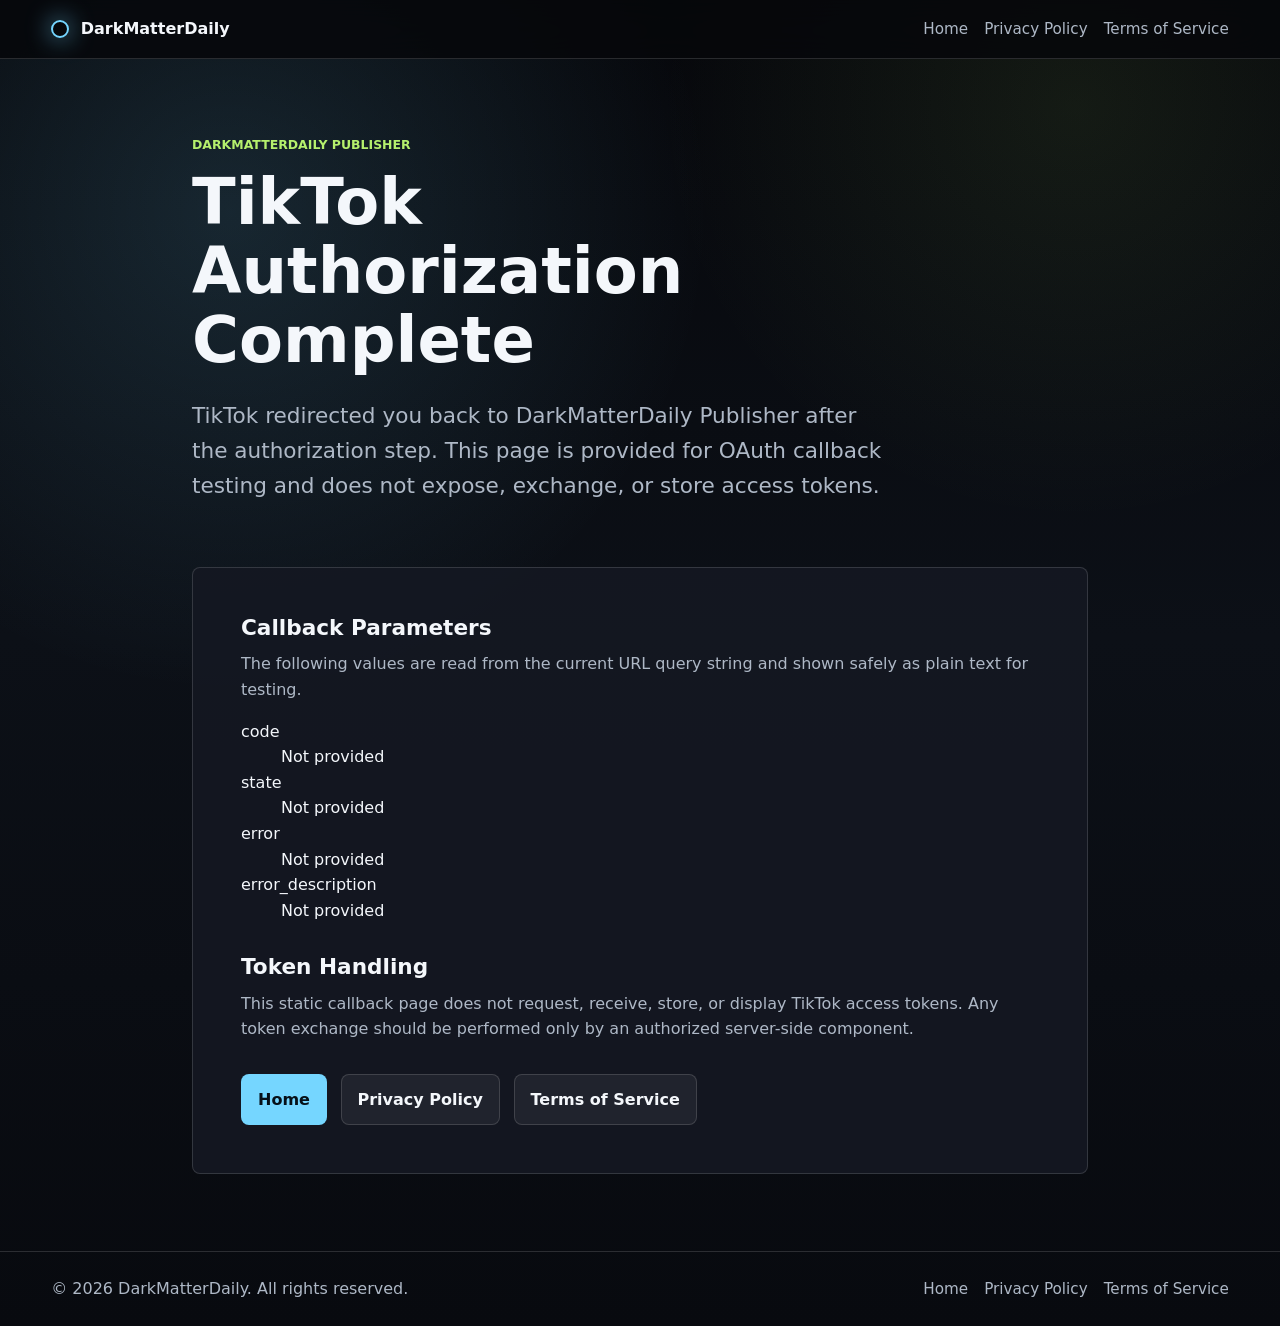
==== callback.html @ 76a9b8d0 "Add TikTok OAuth callback page" ====
<!doctype html>
<html lang="en">
  <head>
    <meta charset="utf-8">
    <meta name="viewport" content="width=device-width, initial-scale=1">
    <meta
      name="description"
      content="TikTok authorization callback page for DarkMatterDaily Publisher."
    >
    <title>TikTok Authorization Complete | DarkMatterDaily Publisher</title>
    <link rel="stylesheet" href="styles.css">
  </head>
  <body>
    <header class="site-header">
      <a class="brand" href="index.html" aria-label="DarkMatterDaily home">
        <span class="brand-mark" aria-hidden="true"></span>
        <span>DarkMatterDaily</span>
      </a>
      <nav class="site-nav" aria-label="Primary navigation">
        <a href="index.html">Home</a>
        <a href="privacy.html">Privacy Policy</a>
        <a href="terms.html">Terms of Service</a>
      </nav>
    </header>

    <main class="legal-page">
      <section class="legal-hero">
        <p class="eyebrow">DarkMatterDaily Publisher</p>
        <h1>TikTok Authorization Complete</h1>
        <p class="lead">
          TikTok redirected you back to DarkMatterDaily Publisher after the
          authorization step. This page is provided for OAuth callback testing and
          does not expose, exchange, or store access tokens.
        </p>
      </section>

      <section class="legal-content" aria-labelledby="callback-details">
        <h2 id="callback-details">Callback Parameters</h2>
        <p>
          The following values are read from the current URL query string and shown
          safely as plain text for testing.
        </p>

        <dl class="parameter-list">
          <div>
            <dt>code</dt>
            <dd id="param-code">Not provided</dd>
          </div>
          <div>
            <dt>state</dt>
            <dd id="param-state">Not provided</dd>
          </div>
          <div>
            <dt>error</dt>
            <dd id="param-error">Not provided</dd>
          </div>
          <div>
            <dt>error_description</dt>
            <dd id="param-error-description">Not provided</dd>
          </div>
        </dl>

        <h2>Token Handling</h2>
        <p>
          This static callback page does not request, receive, store, or display
          TikTok access tokens. Any token exchange should be performed only by an
          authorized server-side component.
        </p>

        <div class="hero-actions legal-actions">
          <a class="button primary" href="index.html">Home</a>
          <a class="button secondary" href="privacy.html">Privacy Policy</a>
          <a class="button secondary" href="terms.html">Terms of Service</a>
        </div>
      </section>
    </main>

    <footer class="site-footer">
      <p>&copy; 2026 DarkMatterDaily. All rights reserved.</p>
      <nav aria-label="Footer navigation">
        <a href="index.html">Home</a>
        <a href="privacy.html">Privacy Policy</a>
        <a href="terms.html">Terms of Service</a>
      </nav>
    </footer>

    <script>
      (function () {
        const params = new URLSearchParams(window.location.search);
        const fields = [
          ["code", "param-code"],
          ["state", "param-state"],
          ["error", "param-error"],
          ["error_description", "param-error-description"]
        ];

        fields.forEach(function ([name, elementId]) {
          const element = document.getElementById(elementId);
          const value = params.get(name);
          element.textContent = value && value.trim() ? value : "Not provided";
        });
      })();
    </script>
  </body>
</html>
---- styles.css ----
:root {
  color-scheme: dark;
  --bg: #06070b;
  --bg-soft: #10131a;
  --panel: #151923;
  --panel-strong: #1f2530;
  --text: #f4f7fb;
  --muted: #aeb8c6;
  --line: rgba(255, 255, 255, 0.14);
  --accent: #75d6ff;
  --accent-strong: #b5f06d;
  --warning: #ffd166;
  --shadow: 0 24px 80px rgba(0, 0, 0, 0.34);
  font-family:
    Inter, ui-sans-serif, system-ui, -apple-system, BlinkMacSystemFont, "Segoe UI",
    sans-serif;
}

* {
  box-sizing: border-box;
}

html {
  background: var(--bg);
}

body {
  min-height: 100vh;
  margin: 0;
  color: var(--text);
  background:
    radial-gradient(circle at 18% 16%, rgba(117, 214, 255, 0.14), transparent 30rem),
    radial-gradient(circle at 84% 8%, rgba(181, 240, 109, 0.08), transparent 26rem),
    linear-gradient(180deg, #06070b 0%, #0c1017 48%, #080a0f 100%);
  line-height: 1.6;
}

a {
  color: inherit;
}

.site-header {
  position: sticky;
  top: 0;
  z-index: 10;
  display: flex;
  align-items: center;
  justify-content: space-between;
  gap: 1rem;
  padding: 1rem clamp(1rem, 4vw, 4rem);
  border-bottom: 1px solid var(--line);
  background: rgba(6, 7, 11, 0.86);
  backdrop-filter: blur(18px);
}

.brand {
  display: inline-flex;
  align-items: center;
  gap: 0.75rem;
  min-width: 0;
  color: var(--text);
  font-weight: 800;
  text-decoration: none;
  white-space: nowrap;
}

.brand-mark {
  width: 1.1rem;
  height: 1.1rem;
  flex: 0 0 auto;
  border: 2px solid var(--accent);
  border-radius: 999px;
  box-shadow: 0 0 24px rgba(117, 214, 255, 0.75);
}

.site-nav,
.site-footer nav {
  display: flex;
  flex-wrap: wrap;
  align-items: center;
  justify-content: flex-end;
  gap: 0.5rem 1rem;
}

.site-nav a,
.site-footer a {
  color: var(--muted);
  font-size: 0.95rem;
  text-decoration: none;
}

.site-nav a:hover,
.site-nav a:focus-visible,
.site-footer a:hover,
.site-footer a:focus-visible,
a:hover,
a:focus-visible {
  color: var(--accent);
}

.hero {
  position: relative;
  display: grid;
  grid-template-columns: minmax(0, 1.05fr) minmax(18rem, 0.95fr);
  gap: clamp(2rem, 5vw, 5rem);
  align-items: center;
  min-height: min(760px, calc(100vh - 74px));
  padding: clamp(4rem, 8vw, 7rem) clamp(1rem, 4vw, 4rem) clamp(3rem, 6vw, 5rem);
  overflow: hidden;
}

.hero::after {
  content: "";
  position: absolute;
  inset: auto 0 0;
  height: 1px;
  background: var(--line);
}

.hero-content {
  position: relative;
  z-index: 2;
  max-width: 46rem;
}

.eyebrow {
  margin: 0 0 0.8rem;
  color: var(--accent-strong);
  font-size: 0.78rem;
  font-weight: 800;
  letter-spacing: 0;
  text-transform: uppercase;
}

h1,
h2 {
  margin: 0;
  line-height: 1.08;
  letter-spacing: 0;
}

h1 {
  max-width: 12ch;
  font-size: clamp(3rem, 7vw, 6.2rem);
}

h2 {
  font-size: clamp(1.5rem, 3vw, 2.5rem);
}

p {
  margin: 0;
}

.lead {
  max-width: 44rem;
  margin-top: 1.5rem;
  color: var(--muted);
  font-size: clamp(1.05rem, 2vw, 1.35rem);
}

.hero-actions {
  display: flex;
  flex-wrap: wrap;
  gap: 0.85rem;
  margin-top: 2rem;
}

.button {
  display: inline-flex;
  align-items: center;
  justify-content: center;
  min-height: 2.9rem;
  padding: 0.75rem 1rem;
  border: 1px solid var(--line);
  border-radius: 8px;
  font-weight: 800;
  text-decoration: none;
}

.button.primary {
  color: #061018;
  background: var(--accent);
  border-color: transparent;
}

.button.secondary {
  color: var(--text);
  background: rgba(255, 255, 255, 0.06);
}

.hero-media {
  position: relative;
  min-height: 28rem;
}

.planet {
  position: absolute;
  right: 5%;
  top: 18%;
  width: min(70vw, 28rem);
  aspect-ratio: 1;
  border-radius: 50%;
  background:
    radial-gradient(circle at 28% 26%, rgba(255, 255, 255, 0.72), transparent 0.45rem),
    radial-gradient(circle at 32% 28%, #9ed9ff 0%, #36617a 24%, #111925 58%, #02030a 100%);
  box-shadow:
    inset -42px -34px 80px rgba(0, 0, 0, 0.78),
    0 0 80px rgba(117, 214, 255, 0.22);
}

.orbit {
  position: absolute;
  right: 0;
  top: 8%;
  width: min(78vw, 34rem);
  aspect-ratio: 1;
  border: 1px solid rgba(255, 255, 255, 0.16);
  border-radius: 50%;
  transform: rotate(-18deg) scaleY(0.34);
}

.orbit-two {
  right: 8%;
  top: 17%;
  width: min(60vw, 27rem);
  border-color: rgba(181, 240, 109, 0.2);
  transform: rotate(19deg) scaleY(0.38);
}

.starfield {
  position: absolute;
  inset: 0;
  background-image:
    radial-gradient(circle, rgba(255, 255, 255, 0.86) 0 1px, transparent 1px),
    radial-gradient(circle, rgba(117, 214, 255, 0.9) 0 1px, transparent 1px);
  background-position:
    0 0,
    1.6rem 2.4rem;
  background-size:
    4.8rem 4.8rem,
    7rem 7rem;
  opacity: 0.28;
}

.content-band,
.contact-band {
  padding: clamp(3rem, 7vw, 6rem) clamp(1rem, 4vw, 4rem);
}

.content-band {
  background: rgba(255, 255, 255, 0.035);
  border-block: 1px solid var(--line);
}

.section-inner {
  max-width: 72rem;
  margin: 0 auto;
}

.two-column {
  display: grid;
  grid-template-columns: minmax(0, 0.8fr) minmax(0, 1.2fr);
  gap: clamp(1.5rem, 4vw, 4rem);
  align-items: start;
}

.text-stack {
  display: grid;
  gap: 1rem;
  color: var(--muted);
  font-size: 1.06rem;
}

.feature-grid {
  display: grid;
  grid-template-columns: repeat(3, minmax(0, 1fr));
  gap: 1rem;
  padding: clamp(3rem, 7vw, 6rem) clamp(1rem, 4vw, 4rem);
}

.feature-grid article {
  min-height: 13rem;
  padding: 1.35rem;
  border: 1px solid var(--line);
  border-radius: 8px;
  background: rgba(21, 25, 35, 0.82);
  box-shadow: var(--shadow);
}

.feature-grid p {
  margin-top: 1rem;
  color: var(--muted);
}

.contact-band a,
.legal-content a {
  color: var(--accent);
  overflow-wrap: anywhere;
}

.site-footer {
  display: flex;
  justify-content: space-between;
  gap: 1rem;
  padding: 1.5rem clamp(1rem, 4vw, 4rem);
  border-top: 1px solid var(--line);
  color: var(--muted);
}

.legal-page {
  padding: clamp(2.5rem, 6vw, 5rem) clamp(1rem, 4vw, 4rem);
}

.legal-hero,
.legal-content {
  max-width: 56rem;
  margin: 0 auto;
}

.legal-hero {
  padding-bottom: clamp(2rem, 5vw, 4rem);
}

.legal-hero h1 {
  max-width: 16ch;
  font-size: clamp(2.4rem, 5vw, 4.8rem);
}

.legal-content {
  padding: clamp(1.5rem, 4vw, 3rem);
  border: 1px solid var(--line);
  border-radius: 8px;
  background: rgba(21, 25, 35, 0.88);
}

.legal-content h2 {
  margin-top: 2rem;
  font-size: 1.35rem;
}

.legal-content h2:first-child {
  margin-top: 0;
}

.legal-content p,
.legal-content li {
  color: var(--muted);
}

.legal-content p {
  margin-top: 0.75rem;
}

.legal-content ul {
  margin: 0.85rem 0 0;
  padding-left: 1.25rem;
}

.legal-content li + li {
  margin-top: 0.45rem;
}

@media (max-width: 860px) {
  .site-header,
  .site-footer {
    align-items: flex-start;
    flex-direction: column;
  }

  .site-nav,
  .site-footer nav {
    justify-content: flex-start;
  }

  .hero {
    grid-template-columns: 1fr;
    min-height: auto;
    padding-top: 3.5rem;
  }

  .hero-media {
    order: -1;
    min-height: 18rem;
  }

  .planet {
    right: 50%;
    width: min(76vw, 18rem);
    transform: translateX(50%);
  }

  .orbit,
  .orbit-two {
    right: 50%;
    transform: translateX(50%) rotate(-18deg) scaleY(0.34);
  }

  .orbit-two {
    transform: translateX(50%) rotate(19deg) scaleY(0.38);
  }

  .two-column,
  .feature-grid {
    grid-template-columns: 1fr;
  }
}

@media (max-width: 520px) {
  .brand {
    white-space: normal;
  }

  h1 {
    font-size: 2.65rem;
  }

  .button {
    width: 100%;
  }

  .feature-grid article {
    min-height: auto;
  }

  .legal-content {
    padding: 1.25rem;
  }
}
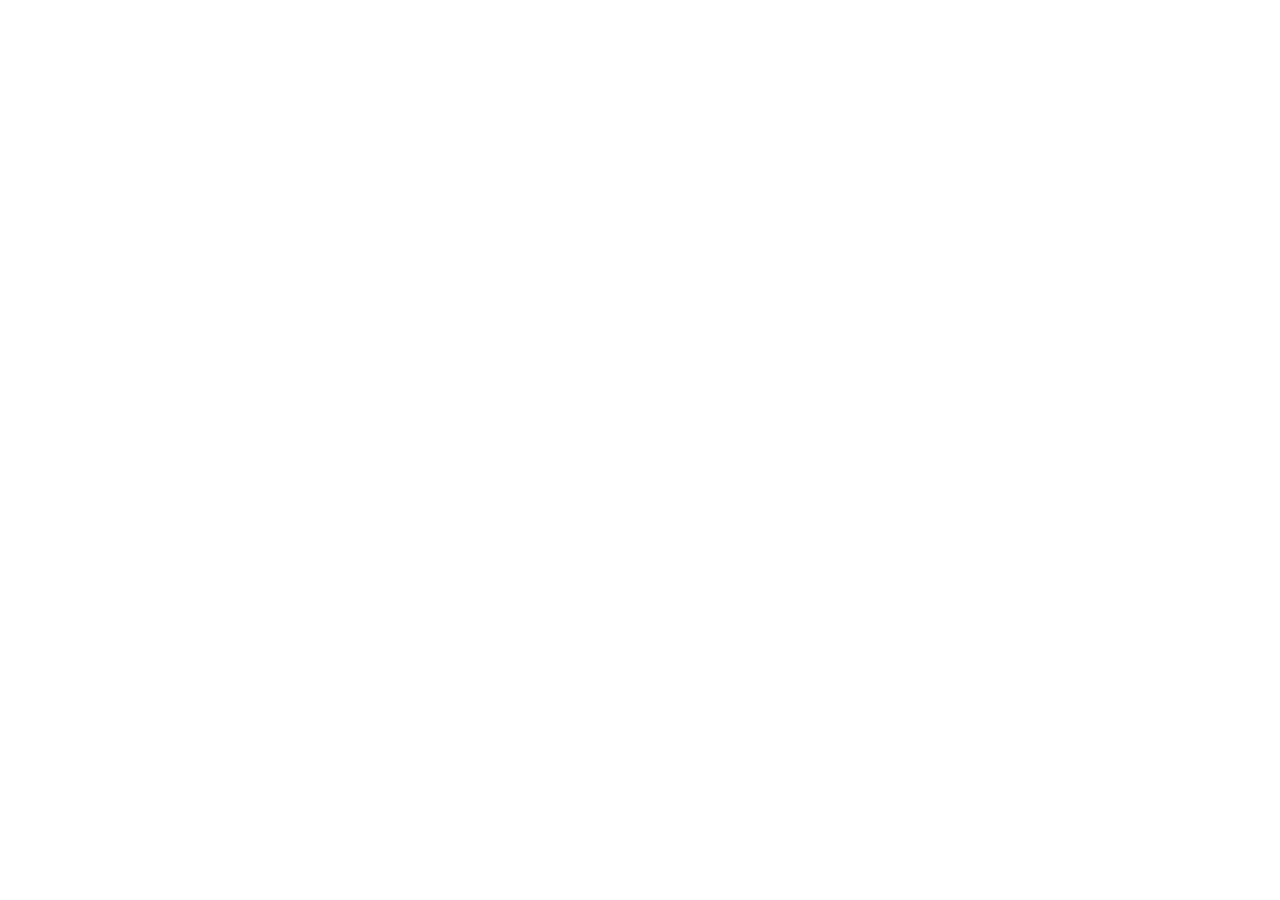
==== commit e60ab2fa: "Fix TikTok OAuth callback forwarding" ====
--- a/callback.html
+++ b/callback.html
@@ -28,43 +28,25 @@
         <p class="eyebrow">DarkMatterDaily Publisher</p>
         <h1>TikTok Authorization Complete</h1>
         <p class="lead">
-          TikTok redirected you back to DarkMatterDaily Publisher after the
-          authorization step. This page is provided for OAuth callback testing and
-          does not expose, exchange, or store access tokens.
+          Completing TikTok connection...
         </p>
       </section>
 
       <section class="legal-content" aria-labelledby="callback-details">
-        <h2 id="callback-details">Callback Parameters</h2>
+        <h2 id="callback-details">Redirecting</h2>
         <p>
-          The following values are read from the current URL query string and shown
-          safely as plain text for testing.
+          Please wait while DarkMatterDaily Publisher sends the authorization
+          response to the local backend for secure server-side processing.
         </p>
-
-        <dl class="parameter-list">
-          <div>
-            <dt>code</dt>
-            <dd id="param-code">Not provided</dd>
-          </div>
-          <div>
-            <dt>state</dt>
-            <dd id="param-state">Not provided</dd>
-          </div>
-          <div>
-            <dt>error</dt>
-            <dd id="param-error">Not provided</dd>
-          </div>
-          <div>
-            <dt>error_description</dt>
-            <dd id="param-error-description">Not provided</dd>
-          </div>
-        </dl>
 
         <h2>Token Handling</h2>
         <p>
           This static callback page does not request, receive, store, or display
           TikTok access tokens. Any token exchange should be performed only by an
           authorized server-side component.
+        </p>
+        <p id="forwarding-status" class="noticeText">
+          Completing TikTok connection...
         </p>
 
         <div class="hero-actions legal-actions">
@@ -86,19 +68,10 @@
 
     <script>
       (function () {
-        const params = new URLSearchParams(window.location.search);
-        const fields = [
-          ["code", "param-code"],
-          ["state", "param-state"],
-          ["error", "param-error"],
-          ["error_description", "param-error-description"]
-        ];
-
-        fields.forEach(function ([name, elementId]) {
-          const element = document.getElementById(elementId);
-          const value = params.get(name);
-          element.textContent = value && value.trim() ? value : "Not provided";
-        });
+        const callbackUrl =
+          "http://localhost:8000/api/v1/social/tiktok/oauth/callback" +
+          window.location.search;
+        window.location.replace(callbackUrl);
       })();
     </script>
   </body>
